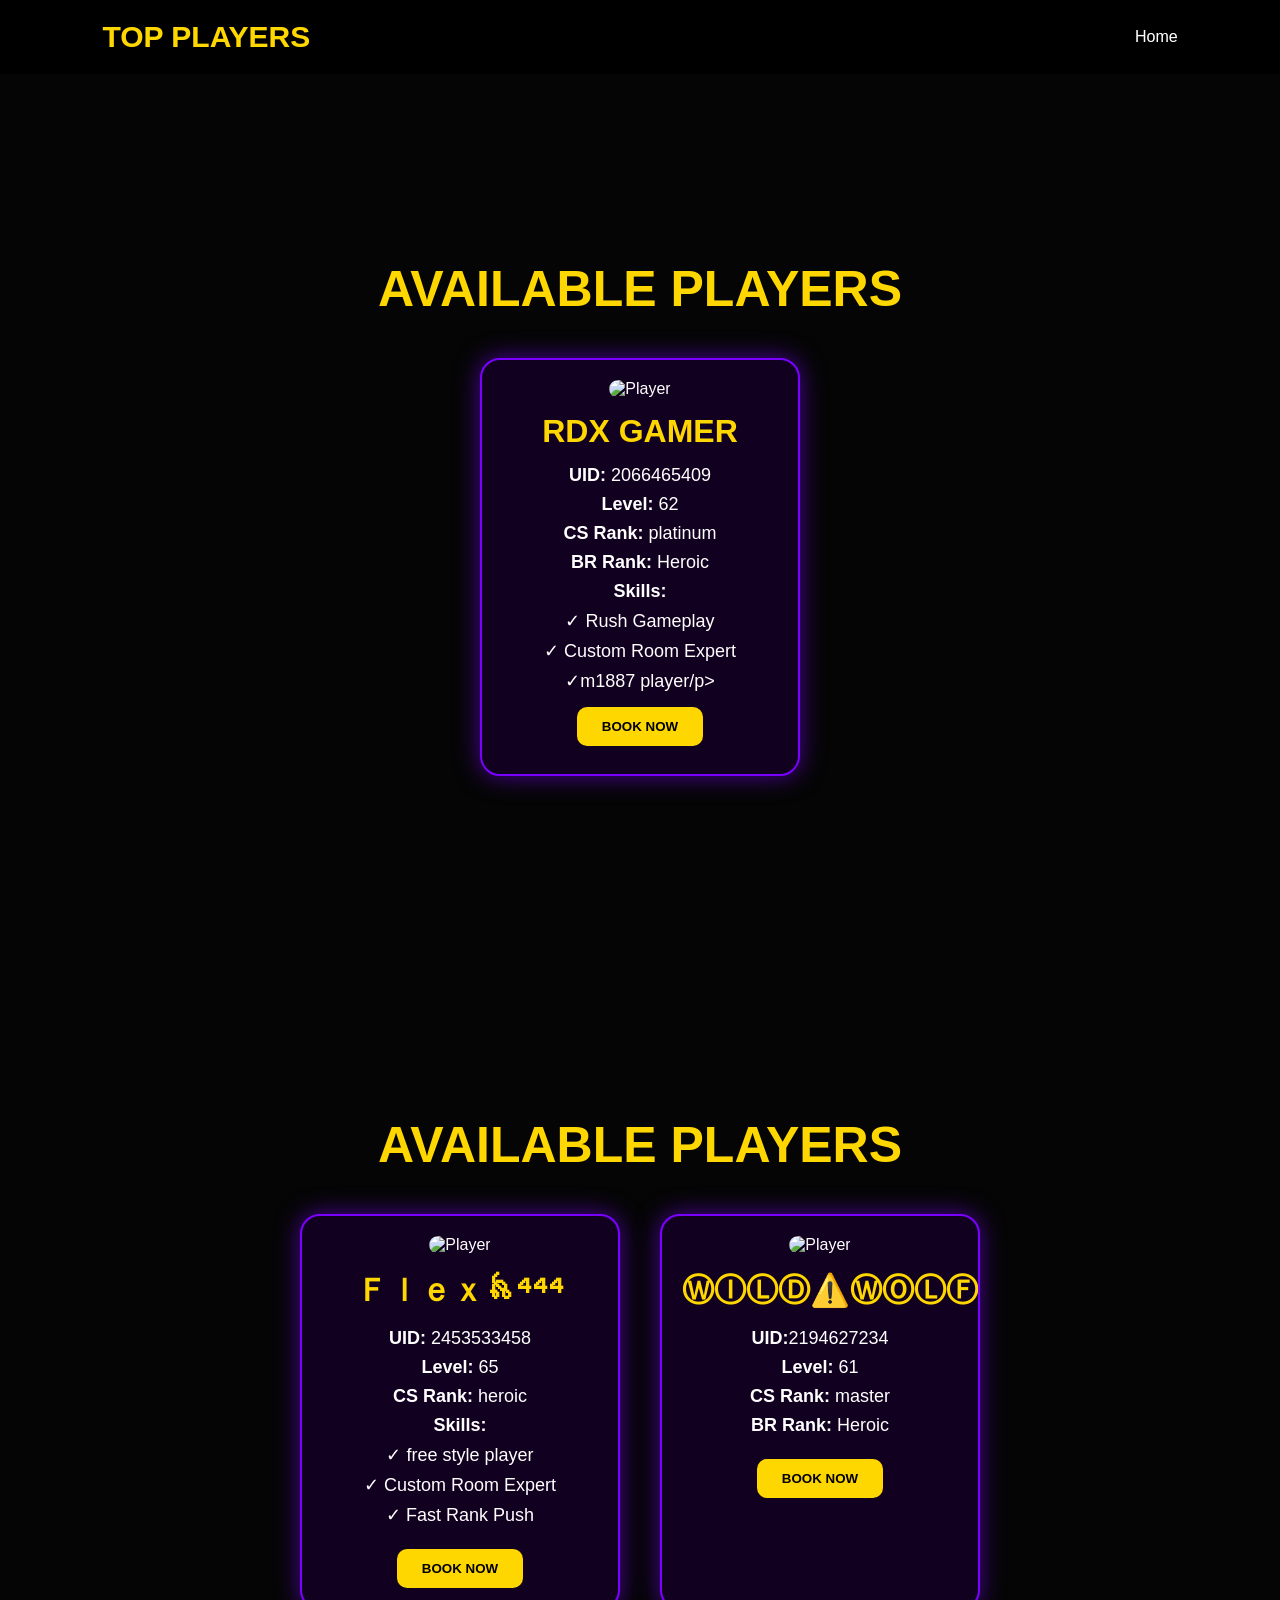
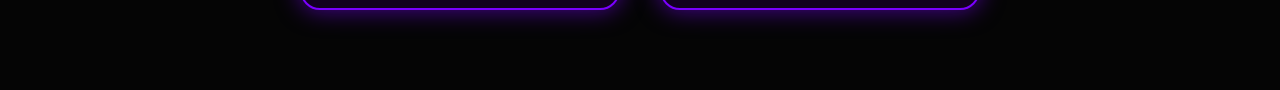
==== players.html @ c89363cc "Add files via upload" ====
<!DOCTYPE html>
<html lang="en">
<head>
<meta charset="UTF-8">
<meta name="viewport" content="width=device-width, initial-scale=1.0">
<title>Players</title>
<link rel="stylesheet" href="style.css">
</head>

<body>

<nav class="navbar">
<div class="logo">TOP PLAYERS</div>

<ul>
<li><a href="index.html">Home</a></li>
</ul>
</nav>

<section class="players" style="margin-top:120px;">

<h2>AVAILABLE PLAYERS</h2>

<div class="player-container">

<div class="player-card">

<img src="images/imagesky.png" alt="Player">

<h3>RDX GAMER</h3>

<p><b>UID:</b> 2066465409</p>
<p><b>Level:</b> 62</p>
<p><b>CS Rank:</b> platinum</p>
<p><b>BR Rank:</b> Heroic</p>

<p><b>Skills:</b></p>
<p>✓ Rush Gameplay</p>
<p>✓ Custom Room Expert</p>
<p>✓m1887 player/p>

<a href="https://wa.me/918267936882" target="_blank">
<button>BOOK NOW</button>
</a>

</div>

</div>

</section>

</body>
</html>
<!DOCTYPE html>
<html lang="en">
<head>
<meta charset="UTF-8">
<meta name="viewport" content="width=device-width, initial-scale=1.0">
<title>Players</title>
<link rel="stylesheet" href="style.css">
</head>

<body>

<nav class="navbar">
<div class="logo">TOP PLAYERS</div>

<ul>
<li><a href="index.html">Home</a></li>
</ul>
</nav>

<section class="players" style="margin-top:120px;">

<h2>AVAILABLE PLAYERS</h2>

<div class="player-container">

<div class="player-card">

<img src="images/imagepp.png" alt="Player">

<h3>Ｆｌｅｘꫝ⁴⁴⁴</h3>

<p><b>UID:</b> 2453533458 </p>
<p><b>Level:</b> 65</p>
<p><b>CS Rank:</b> heroic </p>


<p><b>Skills:</b></p>
<p>✓ free style player </p>
<p>✓ Custom Room Expert</p>
<p>✓ Fast Rank Push</p>

<a href="https://wa.me/918267936882" target="_blank">
<button>BOOK NOW</button>
</a>

</div>

<div class="player-card">

    <img src="images/athurv.png" alt="Player">
    
    <h3>ⓌⒾⓁⒹ⚠️ⓌⓄⓁⒻ</h3>
    
    <p><b>UID:</b>2194627234</p>
    <p><b>Level:</b> 61</p>
    <p><b>CS Rank:</b> master</p>
    <p><b>BR Rank:</b> Heroic</p>
    
    <a href="https://wa.me/918267936882" target="_blank">
    <button>BOOK NOW</button>
    </a>
    
    </div>
---- style.css ----
*{
  margin:0;
  padding:0;
  box-sizing:border-box;
  font-family:Arial,sans-serif;
  }
  
  body{
  background:#050505;
  color:white;
  overflow-x:hidden;
  }
  
  .navbar{
  position:fixed;
  top:0;
  left:0;
  width:100%;
  display:flex;
  justify-content:space-between;
  align-items:center;
  padding:20px 8%;
  background:rgba(0,0,0,.85);
  z-index:1000;
  }
  
  .logo{
  font-size:30px;
  font-weight:bold;
  color:#FFD700;
  }
  
  .navbar ul{
  display:flex;
  gap:25px;
  list-style:none;
  }
  
  .navbar a{
  text-decoration:none;
  color:white;
  }
  
  .hero{
  min-height:100vh;
  padding-top:120px;
  display:flex;
  flex-direction:column;
  justify-content:center;
  align-items:center;
  text-align:center;
  
  background:
  linear-gradient(rgba(0,0,0,.35),rgba(0,0,0,.45)),
  url("images/images.png");
  
  background-size:cover;
  background-position:center;
  background-repeat:no-repeat;
  }
  
  .hero h1{
  font-size:90px;
  color:#FFD700;
  text-shadow:0 0 20px #FFD700;
  }
  
  .hero h2{
  font-size:40px;
  margin-top:10px;
  }
  
  .hero p{
  margin-top:20px;
  font-size:22px;
  max-width:700px;
  }
  
  button{
  padding:14px 30px;
  border:none;
  border-radius:10px;
  background:#FFD700;
  font-weight:bold;
  cursor:pointer;
  margin-top:20px;
  }
  
  .services{
  padding:80px 8%;
  display:flex;
  justify-content:center;
  gap:30px;
  flex-wrap:wrap;
  }
  
  .card{
  width:400px;
  padding:30px;
  background:#120020;
  border:2px solid #7a00ff;
  border-radius:20px;
  box-shadow:0 0 20px rgba(122,0,255,.5);
  }
  
  .card h3{
  color:#FFD700;
  margin-bottom:15px;
  }
  
  .players{
  padding:80px 8%;
  text-align:center;
  }
  
  .players h2{
  font-size:50px;
  color:#FFD700;
  margin-bottom:40px;
  }
  
  .player-container{
  display:flex;
  justify-content:center;
  gap:30px;
  flex-wrap:wrap;
  }
  
  .player-card{
  width:320px;
  padding:25px;
  background:#120020;
  border:2px solid #7a00ff;
  border-radius:20px;
  box-shadow:0 0 20px rgba(122,0,255,.5);
  }
  
  .player-card h3{
  color:#FFD700;
  margin-bottom:15px;
  }
  
  .player-card p{
  margin:8px 0;
  }
  
  .contact{
  padding:80px 20px;
  text-align:center;
  }
  
  .contact h2{
  color:#FFD700;
  margin-bottom:20px;
  }
  
  .card:hover,
  .player-card:hover{
  transform:translateY(-5px);
  transition:.3s;
  }
  
  @media(max-width:768px){
  
  .hero h1{
  font-size:55px;
  }
  
  .hero h2{
  font-size:28px;
  }
  
  .navbar{
  flex-direction:column;
  gap:10px;
  }
  
  .navbar ul{
  flex-wrap:wrap;
  justify-content:center;
  }
  
  .card,
  .player-card{
  width:100%;
  max-width:350px;
  }
  
  }
  .players{

    padding-top:140px;
    
    padding-bottom:80px;
    
    text-align:center;
    
    }
    
    
    .player-container{
    
    display:flex;
    
    justify-content:center;
    
    gap:40px;
    
    flex-wrap:wrap;
    
    }
    
    
    
    .player-card{
    
    width:320px;
    
    background:#120020;
    
    border:2px solid #7a00ff;
    
    border-radius:20px;
    
    padding:20px;
    
    overflow:hidden;
    
    box-shadow:0 0 25px rgba(122,0,255,.6);
    
    }
    
    
    
    .player-card img{

width:100%;

height:420px;

object-fit:contain;

background:#120020;

border-radius:15px;

}
    
    
    
    .player-card h3{
    
    margin-top:15px;
    
    font-size:32px;
    
    color:#FFD700;
    
    }
    
    
    
    .player-card p{
    
    margin-top:8px;
    
    font-size:18px;
    
    }
    
    
    
    .player-card button{
    
    margin-top:15px;
    
    padding:12px 25px;
    
    border:none;
    
    border-radius:10px;
    
    background:#FFD700;
    
    font-weight:bold;
    
    cursor:pointer;
    
    }
---- style.css ----
*{
  margin:0;
  padding:0;
  box-sizing:border-box;
  font-family:Arial,sans-serif;
  }
  
  body{
  background:#050505;
  color:white;
  overflow-x:hidden;
  }
  
  .navbar{
  position:fixed;
  top:0;
  left:0;
  width:100%;
  display:flex;
  justify-content:space-between;
  align-items:center;
  padding:20px 8%;
  background:rgba(0,0,0,.85);
  z-index:1000;
  }
  
  .logo{
  font-size:30px;
  font-weight:bold;
  color:#FFD700;
  }
  
  .navbar ul{
  display:flex;
  gap:25px;
  list-style:none;
  }
  
  .navbar a{
  text-decoration:none;
  color:white;
  }
  
  .hero{
  min-height:100vh;
  padding-top:120px;
  display:flex;
  flex-direction:column;
  justify-content:center;
  align-items:center;
  text-align:center;
  
  background:
  linear-gradient(rgba(0,0,0,.35),rgba(0,0,0,.45)),
  url("images/images.png");
  
  background-size:cover;
  background-position:center;
  background-repeat:no-repeat;
  }
  
  .hero h1{
  font-size:90px;
  color:#FFD700;
  text-shadow:0 0 20px #FFD700;
  }
  
  .hero h2{
  font-size:40px;
  margin-top:10px;
  }
  
  .hero p{
  margin-top:20px;
  font-size:22px;
  max-width:700px;
  }
  
  button{
  padding:14px 30px;
  border:none;
  border-radius:10px;
  background:#FFD700;
  font-weight:bold;
  cursor:pointer;
  margin-top:20px;
  }
  
  .services{
  padding:80px 8%;
  display:flex;
  justify-content:center;
  gap:30px;
  flex-wrap:wrap;
  }
  
  .card{
  width:400px;
  padding:30px;
  background:#120020;
  border:2px solid #7a00ff;
  border-radius:20px;
  box-shadow:0 0 20px rgba(122,0,255,.5);
  }
  
  .card h3{
  color:#FFD700;
  margin-bottom:15px;
  }
  
  .players{
  padding:80px 8%;
  text-align:center;
  }
  
  .players h2{
  font-size:50px;
  color:#FFD700;
  margin-bottom:40px;
  }
  
  .player-container{
  display:flex;
  justify-content:center;
  gap:30px;
  flex-wrap:wrap;
  }
  
  .player-card{
  width:320px;
  padding:25px;
  background:#120020;
  border:2px solid #7a00ff;
  border-radius:20px;
  box-shadow:0 0 20px rgba(122,0,255,.5);
  }
  
  .player-card h3{
  color:#FFD700;
  margin-bottom:15px;
  }
  
  .player-card p{
  margin:8px 0;
  }
  
  .contact{
  padding:80px 20px;
  text-align:center;
  }
  
  .contact h2{
  color:#FFD700;
  margin-bottom:20px;
  }
  
  .card:hover,
  .player-card:hover{
  transform:translateY(-5px);
  transition:.3s;
  }
  
  @media(max-width:768px){
  
  .hero h1{
  font-size:55px;
  }
  
  .hero h2{
  font-size:28px;
  }
  
  .navbar{
  flex-direction:column;
  gap:10px;
  }
  
  .navbar ul{
  flex-wrap:wrap;
  justify-content:center;
  }
  
  .card,
  .player-card{
  width:100%;
  max-width:350px;
  }
  
  }
  .players{

    padding-top:140px;
    
    padding-bottom:80px;
    
    text-align:center;
    
    }
    
    
    .player-container{
    
    display:flex;
    
    justify-content:center;
    
    gap:40px;
    
    flex-wrap:wrap;
    
    }
    
    
    
    .player-card{
    
    width:320px;
    
    background:#120020;
    
    border:2px solid #7a00ff;
    
    border-radius:20px;
    
    padding:20px;
    
    overflow:hidden;
    
    box-shadow:0 0 25px rgba(122,0,255,.6);
    
    }
    
    
    
    .player-card img{

width:100%;

height:420px;

object-fit:contain;

background:#120020;

border-radius:15px;

}
    
    
    
    .player-card h3{
    
    margin-top:15px;
    
    font-size:32px;
    
    color:#FFD700;
    
    }
    
    
    
    .player-card p{
    
    margin-top:8px;
    
    font-size:18px;
    
    }
    
    
    
    .player-card button{
    
    margin-top:15px;
    
    padding:12px 25px;
    
    border:none;
    
    border-radius:10px;
    
    background:#FFD700;
    
    font-weight:bold;
    
    cursor:pointer;
    
    }
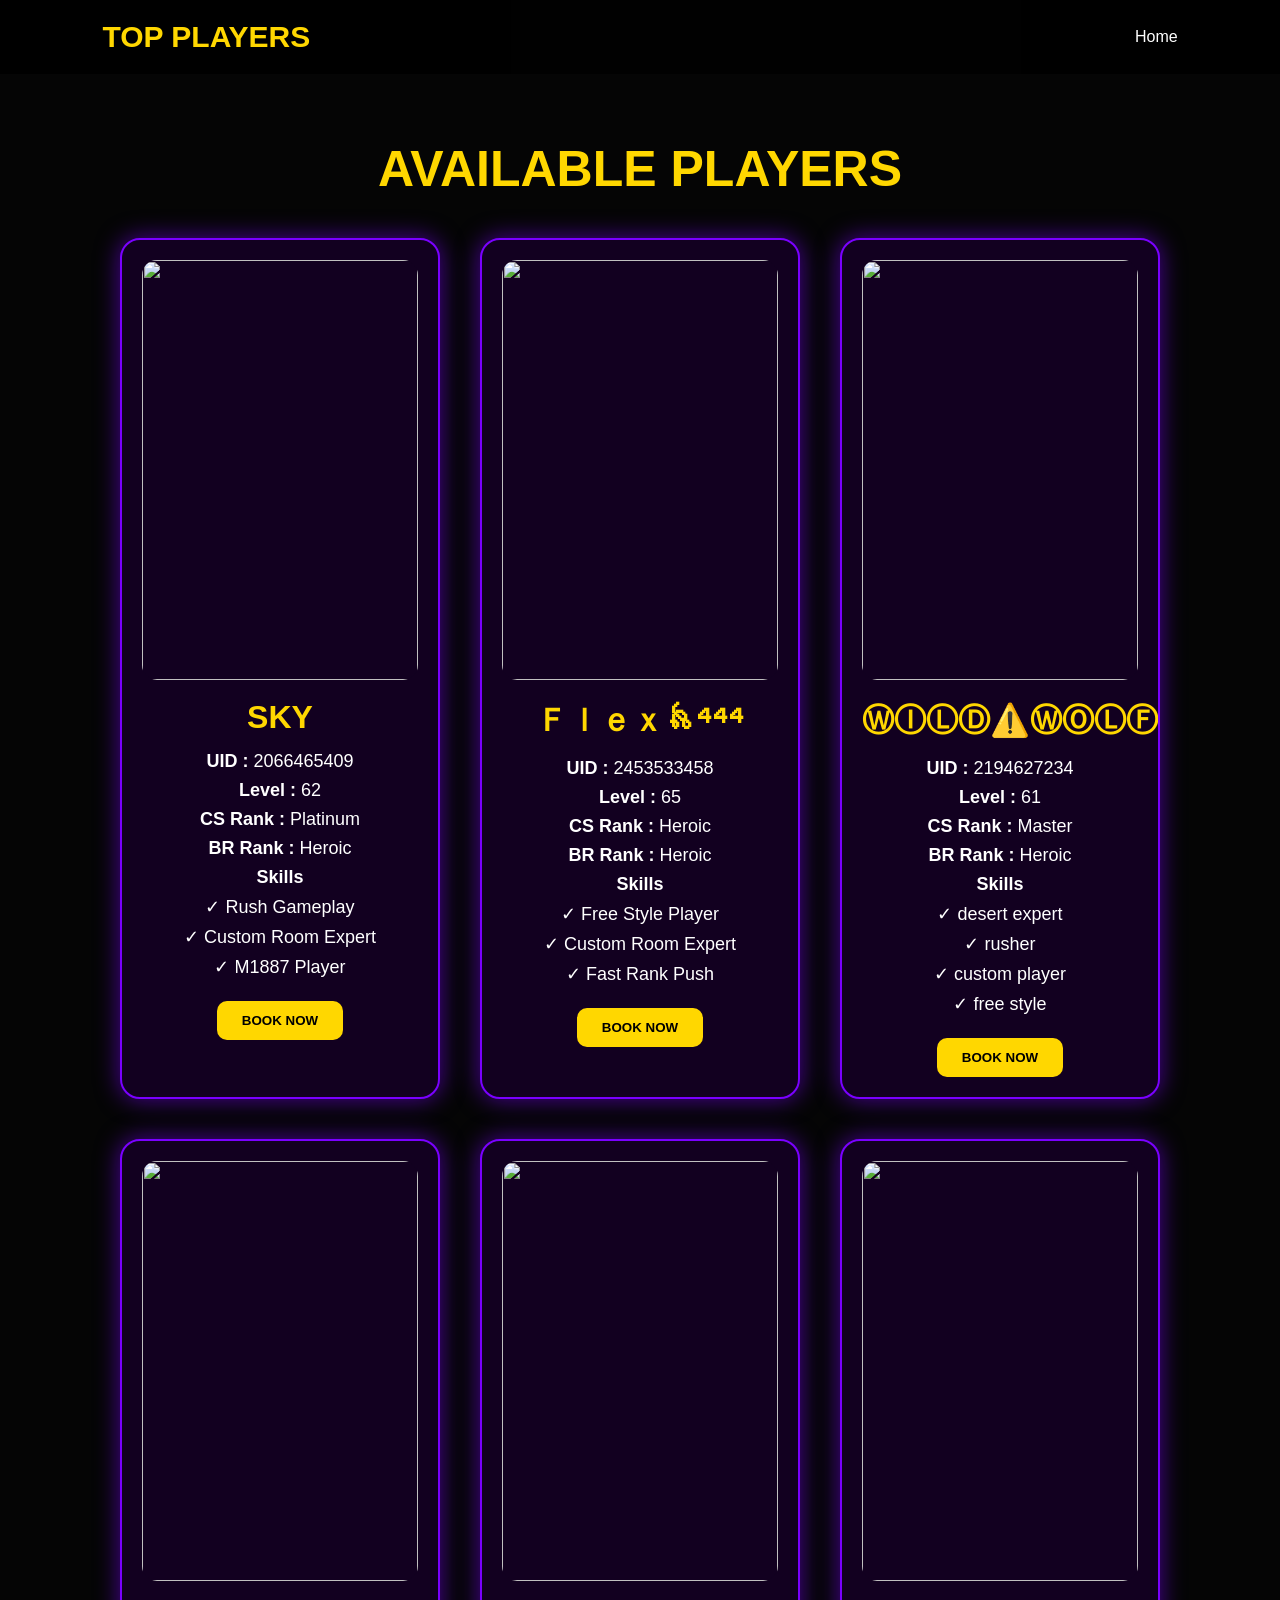
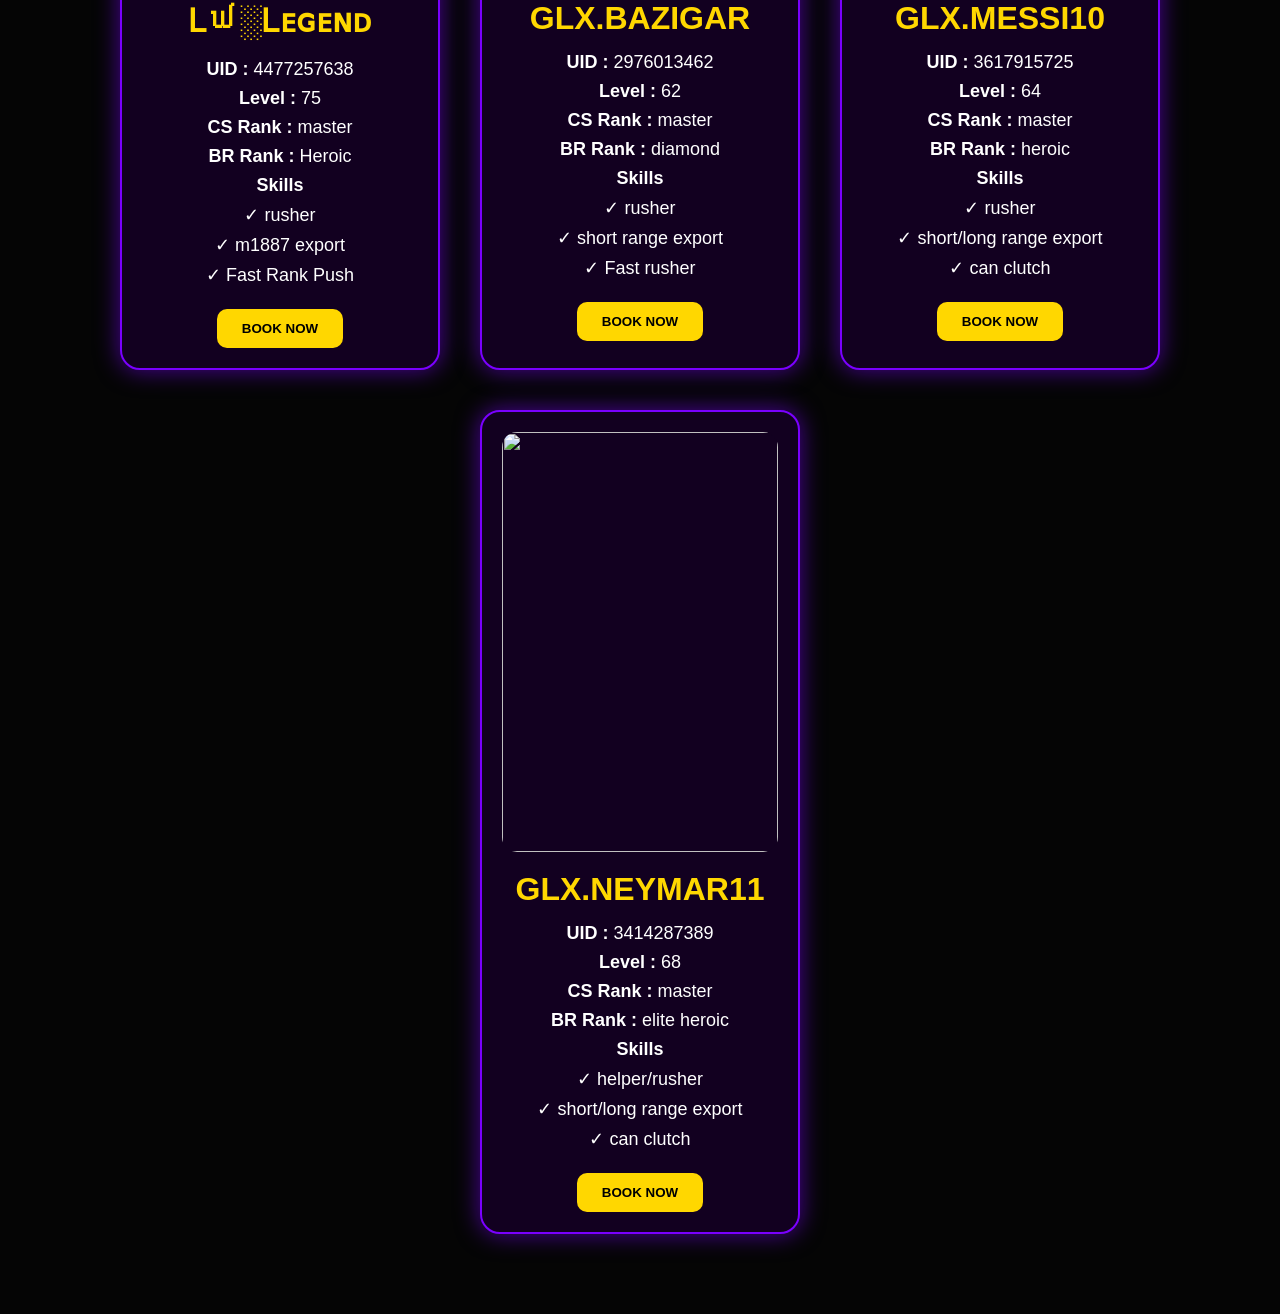
==== commit fc6ffb51: "Fix typo in skills description" ====
--- a/players.html
+++ b/players.html
@@ -1,116 +1,280 @@
 <!DOCTYPE html>
 <html lang="en">
+
 <head>
+
 <meta charset="UTF-8">
 <meta name="viewport" content="width=device-width, initial-scale=1.0">
+
 <title>Players</title>
+
 <link rel="stylesheet" href="style.css">
+
 </head>
 
 <body>
 
+
 <nav class="navbar">
+
 <div class="logo">TOP PLAYERS</div>
 
 <ul>
 <li><a href="index.html">Home</a></li>
 </ul>
+
 </nav>
 
-<section class="players" style="margin-top:120px;">
+
+
+<section class="players">
 
 <h2>AVAILABLE PLAYERS</h2>
 
+
 <div class="player-container">
 
-<div class="player-card">
-
-<img src="images/imagesky.png" alt="Player">
-
-<h3>RDX GAMER</h3>
-
-<p><b>UID:</b> 2066465409</p>
-<p><b>Level:</b> 62</p>
-<p><b>CS Rank:</b> platinum</p>
-<p><b>BR Rank:</b> Heroic</p>
-
-<p><b>Skills:</b></p>
+
+
+<!-- PLAYER 1 -->
+
+<div class="player-card">
+
+<img src="images/imagesky.png">
+
+<h3>SKY</h3>
+
+<p><b>UID :</b> 2066465409</p>
+
+<p><b>Level :</b> 62</p>
+
+<p><b>CS Rank :</b> Platinum</p>
+
+<p><b>BR Rank :</b> Heroic</p>
+
+
+<p><b>Skills</b></p>
+
 <p>✓ Rush Gameplay</p>
+
 <p>✓ Custom Room Expert</p>
-<p>✓m1887 player/p>
-
-<a href="https://wa.me/918267936882" target="_blank">
+
+<p>✓ M1887 Player</p>
+
+
+<a href="https://wa.me/919259129530">
+
 <button>BOOK NOW</button>
+
 </a>
 
 </div>
 
+
+
+
+
+<!-- PLAYER 2 -->
+
+<div class="player-card">
+
+<img src="images/imagepp.png">
+
+<h3>Ｆｌｅｘꫝ⁴⁴⁴</h3>
+
+<p><b>UID :</b> 2453533458</p>
+
+<p><b>Level :</b> 65</p>
+
+<p><b>CS Rank :</b> Heroic</p>
+
+<p><b>BR Rank :</b> Heroic</p>
+
+
+<p><b>Skills</b></p>
+
+<p>✓ Free Style Player</p>
+
+<p>✓ Custom Room Expert</p>
+
+<p>✓ Fast Rank Push</p>
+
+
+<a href="https://wa.me/919259129530">
+
+<button>BOOK NOW</button>
+
+</a>
+
 </div>
 
-</section>
-
-</body>
+
+
+<!-- PLAYER 3 -->
+
+<div class="player-card">
+
+<img src="images/athurv.png">
+
+<h3>ⓌⒾⓁⒹ⚠️ⓌⓄⓁⒻ</h3>
+
+<p><b>UID :</b> 2194627234</p>
+
+<p><b>Level :</b> 61</p>
+
+<p><b>CS Rank :</b> Master</p>
+
+<p><b>BR Rank :</b> Heroic</p>
+
+
+<p><b>Skills</b></p>
+
+<p>✓ desert expert </p>
+
+<p>✓ rusher </p>
+
+<p>✓ custom player</p>
+
+<p>✓ free style</p>
+
+
+<a href="https://wa.me/919259129530">
+
+<button>BOOK NOW</button>
+
+</a>
+
+</div>
+
+
+
+<!-- PLAYER 4 -->
+
+<div class="player-card">
+
+    <img src="images/legend.png">
+    
+    <h3>Ꮮꪝㅤ░ㅤᏞᴇɢᴇɴᴅ</h3>
+    
+    <p><b>UID :</b> 4477257638</p>
+    
+    <p><b>Level :</b> 75</p>
+    
+    <p><b>CS Rank :</b> master</p>
+    
+    <p><b>BR Rank :</b> Heroic</p>
+    
+    <p><b>Skills</b></p>
+    
+    <p>✓ rusher</p>
+    
+    <p>✓ m1887 export</p>
+    
+    <p>✓ Fast Rank Push</p>
+    
+    <a href="https://wa.me/919259129530?text=Hello I want to book BEAST FF">
+    
+    <button>BOOK NOW</button>
+    
+    </a>
+    
+    </div>
+
+    <!-- PLAYER 5 -->
+
+    <div class="player-card">
+
+        <img src="images/bazigar.png">
+        
+        <h3>GLX.BAZIGAR</h3>
+        
+        <p><b>UID :</b> 2976013462</p>
+        
+        <p><b>Level :</b> 62</p>
+        
+        <p><b>CS Rank :</b> master</p>
+        
+        <p><b>BR Rank :</b> diamond</p>
+        
+        <p><b>Skills</b></p>
+        
+        <p>✓ rusher</p>
+        
+        <p>✓ short range export</p>
+        
+        <p>✓ Fast rusher</p>
+        
+        <a href="https://wa.me/919259129530?text=Hello I want to book BEAST FF">
+        
+        <button>BOOK NOW</button>
+        
+        </a>
+        
+        </div>
+
+         <!-- PLAYER 6 -->
+
+    <div class="player-card">
+
+        <img src="images/messi.png">
+        
+        <h3>GLX.MESSI10</h3>
+        
+        <p><b>UID :</b> 3617915725</p>
+        
+        <p><b>Level :</b> 64</p>
+        
+        <p><b>CS Rank :</b> master</p>
+        
+        <p><b>BR Rank :</b> heroic</p>
+        
+        <p><b>Skills</b></p>
+        
+        <p>✓ rusher</p>
+        
+        <p>✓ short/long range export</p>
+        
+        <p>✓ can clutch</p>
+        
+        <a href="https://wa.me/919259129530?text=Hello I want to book BEAST FF">
+        
+        <button>BOOK NOW</button>
+        
+        </a>
+        
+        </div>
+
+         <!-- PLAYER 7 -->
+
+    <div class="player-card">
+
+        <img src="images/neymar.png">
+        
+        <h3>GLX.NEYMAR11</h3>
+        
+        <p><b>UID :</b> 3414287389</p>
+        
+        <p><b>Level :</b> 68</p>
+        
+        <p><b>CS Rank :</b> master</p>
+        
+        <p><b>BR Rank :</b> elite heroic</p>
+        
+        <p><b>Skills</b></p>
+        
+        <p>✓ helper/rusher</p>
+        
+        <p>✓ short/long range export</p>
+        
+        <p>✓ can clutch</p>
+        
+        <a href="https://wa.me/919259129530?text=Hello I want to book BEAST FF">
+        
+        <button>BOOK NOW</button>
+        
+        </a>
+        
+        </div>
+
+
 </html>
-<!DOCTYPE html>
-<html lang="en">
-<head>
-<meta charset="UTF-8">
-<meta name="viewport" content="width=device-width, initial-scale=1.0">
-<title>Players</title>
-<link rel="stylesheet" href="style.css">
-</head>
-
-<body>
-
-<nav class="navbar">
-<div class="logo">TOP PLAYERS</div>
-
-<ul>
-<li><a href="index.html">Home</a></li>
-</ul>
-</nav>
-
-<section class="players" style="margin-top:120px;">
-
-<h2>AVAILABLE PLAYERS</h2>
-
-<div class="player-container">
-
-<div class="player-card">
-
-<img src="images/imagepp.png" alt="Player">
-
-<h3>Ｆｌｅｘꫝ⁴⁴⁴</h3>
-
-<p><b>UID:</b> 2453533458 </p>
-<p><b>Level:</b> 65</p>
-<p><b>CS Rank:</b> heroic </p>
-
-
-<p><b>Skills:</b></p>
-<p>✓ free style player </p>
-<p>✓ Custom Room Expert</p>
-<p>✓ Fast Rank Push</p>
-
-<a href="https://wa.me/918267936882" target="_blank">
-<button>BOOK NOW</button>
-</a>
-
-</div>
-
-<div class="player-card">
-
-    <img src="images/athurv.png" alt="Player">
-    
-    <h3>ⓌⒾⓁⒹ⚠️ⓌⓄⓁⒻ</h3>
-    
-    <p><b>UID:</b>2194627234</p>
-    <p><b>Level:</b> 61</p>
-    <p><b>CS Rank:</b> master</p>
-    <p><b>BR Rank:</b> Heroic</p>
-    
-    <a href="https://wa.me/918267936882" target="_blank">
-    <button>BOOK NOW</button>
-    </a>
-    
-    </div>
